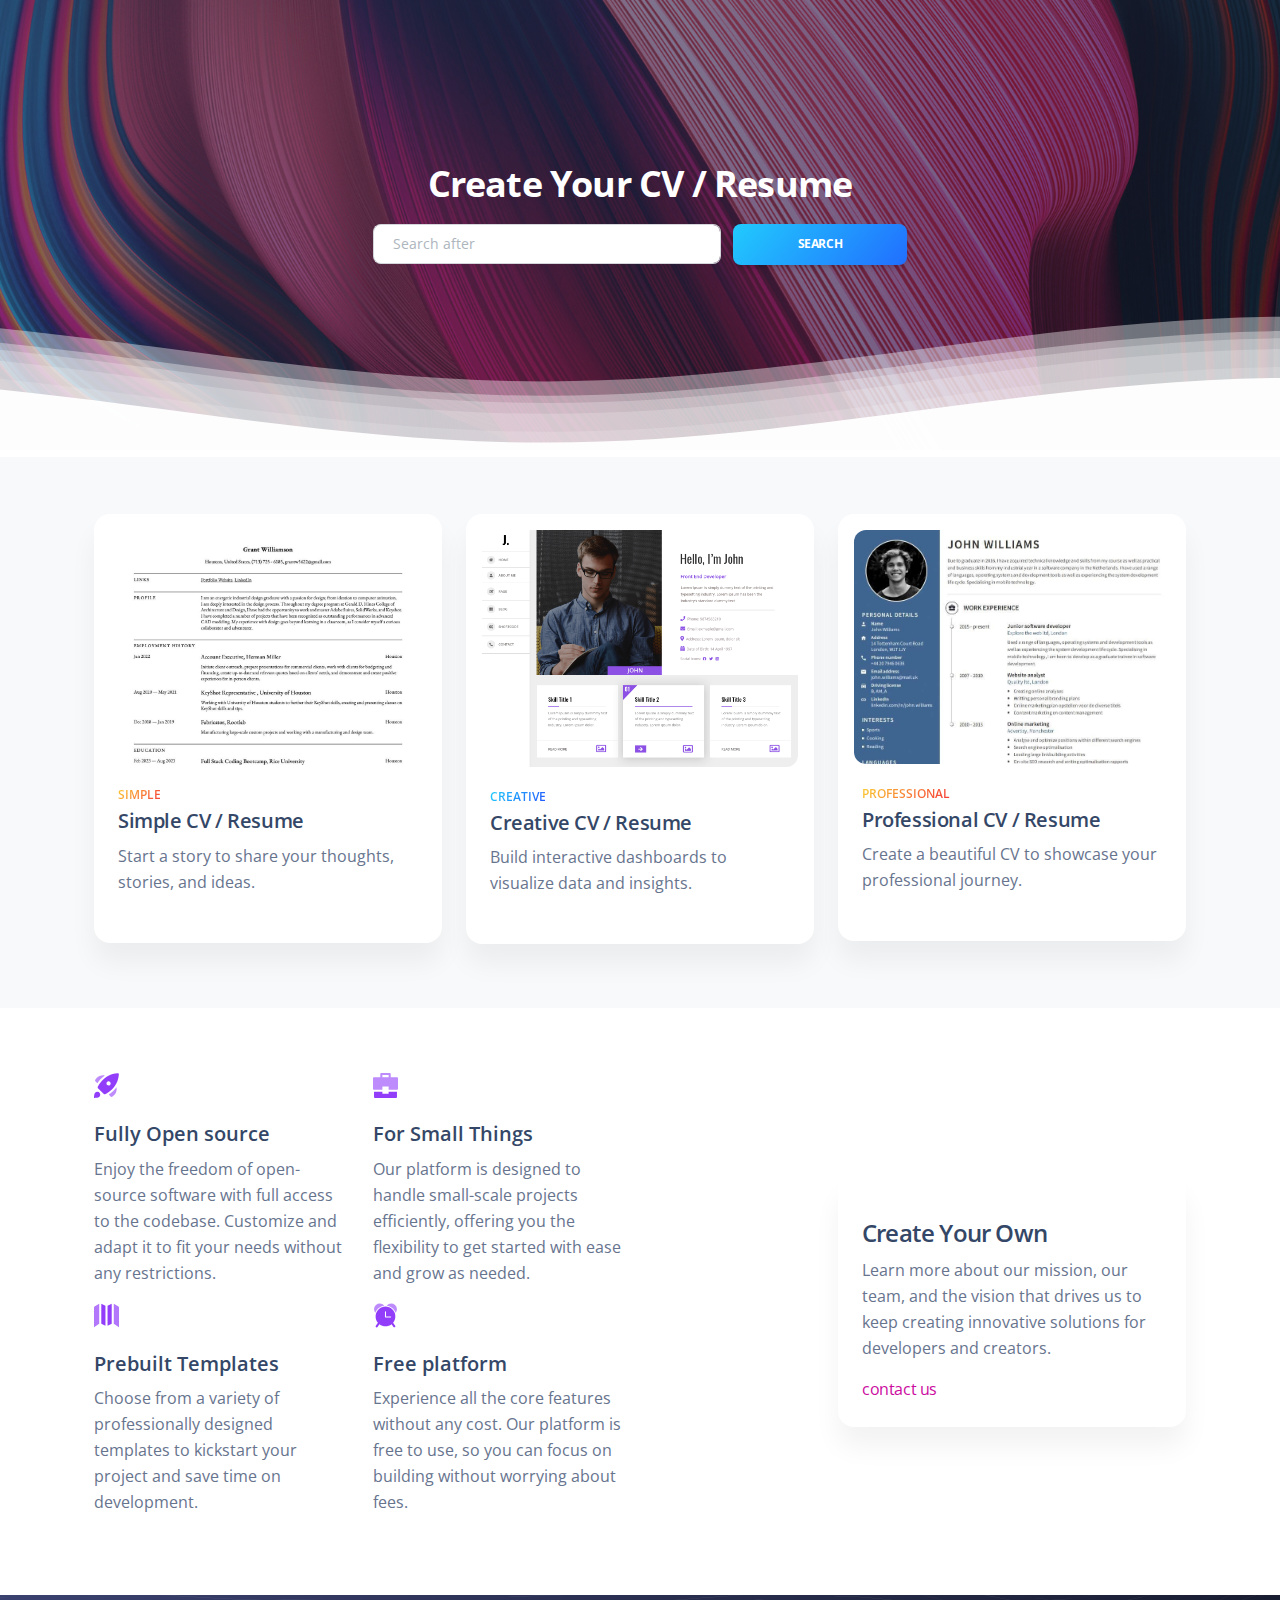
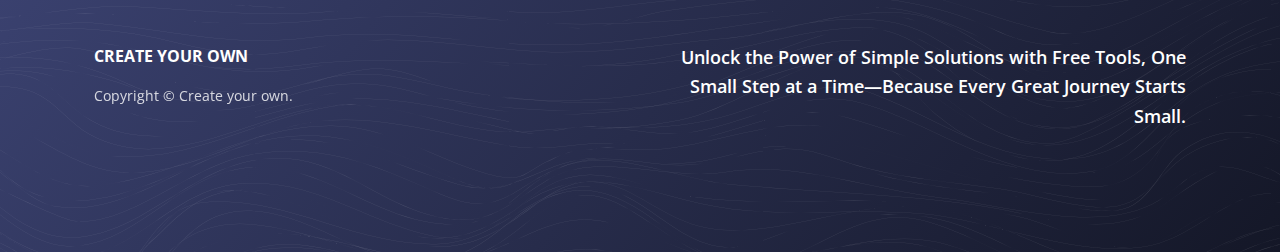
==== index.html @ ec6060fd "initial push" ====
<!DOCTYPE html>
<html lang="en" itemscope itemtype="http://schema.org/WebPage">

<head>
  <meta charset="utf-8" />
  <meta name="viewport" content="width=device-width, initial-scale=1, shrink-to-fit=no" />
  <title>Create Your CV / Resume</title>
  <link href="https://fonts.googleapis.com/css?family=Open+Sans:300,400,600,700" rel="stylesheet" />
  <script src="https://kit.fontawesome.com/42d5adcbca.js" crossorigin="anonymous"></script>

  <link id="pagestyle" href="css/design.css?v=1.1.1" rel="stylesheet" />
  <script src="js/include.js"></script>
</head>

<body class="help-center">
  <header class="position-relative" data-include="scripts/header.html"></header>

  <section class="py-6 bg-gray-100">
    <div class="container">
      <div class="row">
        <div class="col-lg-4 mb-lg-0 mb-4">
          <div class="card">
            <div class="card-header p-0 mx-3 mt-3 position-relative z-index-1">
              <a href="simple/index.html" class="d-block">
                <img src="img/simple.jpg" class="img-fluid border-radius-lg" />
              </a>
            </div>

            <div class="card-body pt-3">
              <span class="text-gradient text-warning text-uppercase text-xs font-weight-bold my-2">Simple</span>
              <a href="simple/index.html" class="text-darker card-title h5 d-block">
                Simple CV / Resume
              </a>
              <p class="card-description mb-4">
                Start a story to share your thoughts, stories, and ideas.
              </p>
            </div>
          </div>
        </div>
        <div class="col-lg-4 mb-lg-0 mb-4">
          <div class="card">
            <div class="card-header p-0 mx-3 mt-3 position-relative z-index-1">
              <a href="creative/index.html" class="d-block">
                <img src="img/creative.jpg" class="img-fluid border-radius-lg" />
              </a>
            </div>

            <div class="card-body pt-3">
              <span class="text-gradient text-info text-uppercase text-xs font-weight-bold my-2">Creative</span>
              <a href="creative/index.html" class="text-darker card-title h5 d-block">
                Creative CV / Resume
              </a>
              <p class="card-description mb-4">
                Build interactive dashboards to visualize data and insights.
              </p>
            </div>
          </div>
        </div>
        <div class="col-lg-4 mb-lg-0 mb-4">
          <div class="card">
            <div class="card-header p-0 mx-3 mt-3 position-relative z-index-1">
              <a href="professional/index.html" class="d-block">
                <img src="img/professional.jpg" class="img-fluid border-radius-lg" />
              </a>
            </div>

            <div class="card-body pt-3">
              <span class="text-gradient text-warning text-uppercase text-xs font-weight-bold my-2">Professional</span>
              <a href="professional/index.html" class="card-title h5 d-block text-darker">
                Professional CV / Resume
              </a>
              <p class="card-description mb-4">
                Create a beautiful CV to showcase your professional journey.
              </p>
            </div>
          </div>
        </div>
      </div>
    </div>
  </section>

  <section class="py-6">
    <div class="container">
      <div class="row align-items-center">
        <div class="col-lg-6">
          <div class="row justify-content-start">
            <div class="col-md-6">
              <div class="info">
                <div class="icon icon-md">
                  <svg width="25px" height="25px" viewBox="0 0 40 40" version="1.1" xmlns="http://www.w3.org/2000/svg"
                    xmlns:xlink="http://www.w3.org/1999/xlink">
                    <title>spaceship</title>
                    <g stroke="none" stroke-width="1" fill="none" fill-rule="evenodd">
                      <g transform="translate(-1720.000000, -592.000000)" fill="#923DFA" fill-rule="nonzero">
                        <g transform="translate(1716.000000, 291.000000)">
                          <g transform="translate(4.000000, 301.000000)">
                            <path
                              d="M39.3,0.706666667 C38.9660984,0.370464027 38.5048767,0.192278529 38.0316667,0.216666667 C14.6516667,1.43666667 6.015,22.2633333 5.93166667,22.4733333 C5.68236407,23.0926189 5.82664679,23.8009159 6.29833333,24.2733333 L15.7266667,33.7016667 C16.2013871,34.1756798 16.9140329,34.3188658 17.535,34.065 C17.7433333,33.98 38.4583333,25.2466667 39.7816667,1.97666667 C39.8087196,1.50414529 39.6335979,1.04240574 39.3,0.706666667 Z M25.69,19.0233333 C24.7367525,19.9768687 23.3029475,20.2622391 22.0572426,19.7463614 C20.8115377,19.2304837 19.9992882,18.0149658 19.9992882,16.6666667 C19.9992882,15.3183676 20.8115377,14.1028496 22.0572426,13.5869719 C23.3029475,13.0710943 24.7367525,13.3564646 25.69,14.31 C26.9912731,15.6116662 26.9912731,17.7216672 25.69,19.0233333 L25.69,19.0233333 Z">
                            </path>
                            <path
                              d="M1.855,31.4066667 C3.05106558,30.2024182 4.79973884,29.7296005 6.43969145,30.1670277 C8.07964407,30.6044549 9.36054508,31.8853559 9.7979723,33.5253085 C10.2353995,35.1652612 9.76258177,36.9139344 8.55833333,38.11 C6.70666667,39.9616667 0,40 0,40 C0,40 0,33.2566667 1.855,31.4066667 Z">
                            </path>
                            <path
                              d="M17.2616667,3.90166667 C12.4943643,3.07192755 7.62174065,4.61673894 4.20333333,8.04166667 C3.31200265,8.94126033 2.53706177,9.94913142 1.89666667,11.0416667 C1.5109569,11.6966059 1.61721591,12.5295394 2.155,13.0666667 L5.47,16.3833333 C8.55036617,11.4946947 12.5559074,7.25476565 17.2616667,3.90166667 L17.2616667,3.90166667 Z"
                              opacity="0.598539807"></path>
                            <path
                              d="M36.0983333,22.7383333 C36.9280725,27.5056357 35.3832611,32.3782594 31.9583333,35.7966667 C31.0587397,36.6879974 30.0508686,37.4629382 28.9583333,38.1033333 C28.3033941,38.4890431 27.4704606,38.3827841 26.9333333,37.845 L23.6166667,34.53 C28.5053053,31.4496338 32.7452344,27.4440926 36.0983333,22.7383333 L36.0983333,22.7383333 Z"
                              id="color-3" opacity="0.598539807"></path>
                          </g>
                        </g>
                      </g>
                    </g>
                  </svg>
                </div>
                <h5>Fully Open source</h5>
                <p>
                  Enjoy the freedom of open-source software with full access
                  to the codebase. Customize and adapt it to fit your needs
                  without any restrictions.
                </p>
              </div>
            </div>
            <div class="col-md-6">
              <div class="info">
                <div class="icon icon-md">
                  <svg width="25px" height="25px" viewBox="0 0 42 42" version="1.1" xmlns="http://www.w3.org/2000/svg"
                    xmlns:xlink="http://www.w3.org/1999/xlink">
                    <title>briefcase-24</title>
                    <g stroke="none" stroke-width="1" fill="none" fill-rule="evenodd">
                      <g transform="translate(-2170.000000, -292.000000)" fill="#923DFA" fill-rule="nonzero">
                        <g transform="translate(1716.000000, 291.000000)">
                          <g id="briefcase-24" transform="translate(454.000000, 1.000000)">
                            <path
                              d="M26.25,31.5 L26.25,35 L15.75,35 L15.75,31.5 L1.75,31.5 L1.75,40.25 C1.75,41.216 2.534,42 3.5,42 L38.5,42 C39.466,42 40.25,41.216 40.25,40.25 L40.25,31.5 L26.25,31.5 Z">
                            </path>
                            <path
                              d="M40.25,7 L29.75,7 L29.75,1.75 C29.75,0.784 28.966,0 28,0 L14,0 C13.034,0 12.25,0.784 12.25,1.75 L12.25,7 L1.75,7 C0.784,7 0,7.784 0,8.75 L0,26.25 C0,27.216 0.784,28 1.75,28 L15.75,28 L15.75,22.75 L26.25,22.75 L26.25,28 L40.25,28 C41.216,28 42,27.216 42,26.25 L42,8.75 C42,7.784 41.216,7 40.25,7 Z M26.25,7 L15.75,7 L15.75,3.5 L26.25,3.5 L26.25,7 Z"
                              opacity="0.6"></path>
                          </g>
                        </g>
                      </g>
                    </g>
                  </svg>
                </div>
                <h5>For Small Things</h5>
                <p>
                  Our platform is designed to handle small-scale projects
                  efficiently, offering you the flexibility to get started
                  with ease and grow as needed.
                </p>
              </div>
            </div>
          </div>
          <div class="row justify-content-start">
            <div class="col-md-6">
              <div class="info">
                <div class="icon icon-md">
                  <svg width="25px" height="25px" viewBox="0 0 45 44" version="1.1" xmlns="http://www.w3.org/2000/svg"
                    xmlns:xlink="http://www.w3.org/1999/xlink">
                    <title>map-big</title>
                    <g stroke="none" stroke-width="1" fill="none" fill-rule="evenodd">
                      <g transform="translate(-2321.000000, -593.000000)" fill="#923DFA" fill-rule="nonzero">
                        <g transform="translate(1716.000000, 291.000000)">
                          <g id="map-big" transform="translate(605.000000, 302.000000)">
                            <polygon points="31.875 0.71625 24.375 4.46625 24.375 40.53375 31.875 36.78375"></polygon>
                            <polygon points="20.625 4.46625 13.125 0.71625 13.125 36.78375 20.625 40.53375"></polygon>
                            <path
                              d="M9.375,0.81375 L0.909375,5.893125 C0.346875,6.230625 0,6.84 0,7.5 L0,43.125 L9.375,37.06125 L9.375,0.81375 Z"
                              opacity="0.70186942"></path>
                            <path
                              d="M44.090625,5.893125 L35.625,0.81375 L35.625,37.06125 L45,43.125 L45,7.5 C45,6.84 44.653125,6.230625 44.090625,5.893125 Z"
                              opacity="0.70186942"></path>
                          </g>
                        </g>
                      </g>
                    </g>
                  </svg>
                </div>
                <h5>Prebuilt Templates</h5>
                <p>
                  Choose from a variety of professionally designed templates
                  to kickstart your project and save time on development.
                </p>
              </div>
            </div>
            <div class="col-md-6">
              <div class="info">
                <div class="icon icon-md">
                  <svg width="25px" height="25px" viewBox="0 0 42 44" version="1.1" xmlns="http://www.w3.org/2000/svg"
                    xmlns:xlink="http://www.w3.org/1999/xlink">
                    <title>time-alarm</title>
                    <g stroke="none" stroke-width="1" fill="none" fill-rule="evenodd">
                      <g transform="translate(-2319.000000, -440.000000)" fill="#923DFA" fill-rule="nonzero">
                        <g transform="translate(1716.000000, 291.000000)">
                          <g id="time-alarm" transform="translate(603.000000, 149.000000)">
                            <path
                              d="M18.8086957,4.70034783 C15.3814926,0.343541521 9.0713063,-0.410050841 4.7145,3.01715217 C0.357693695,6.44435519 -0.395898667,12.7545415 3.03130435,17.1113478 C5.53738466,10.3360568 11.6337901,5.54042955 18.8086957,4.70034783 L18.8086957,4.70034783 Z"
                              opacity="0.6"></path>
                            <path
                              d="M38.9686957,17.1113478 C42.3958987,12.7545415 41.6423063,6.44435519 37.2855,3.01715217 C32.9286937,-0.410050841 26.6185074,0.343541521 23.1913043,4.70034783 C30.3662099,5.54042955 36.4626153,10.3360568 38.9686957,17.1113478 Z"
                              opacity="0.6"></path>
                            <path
                              d="M34.3815652,34.7668696 C40.2057958,27.7073059 39.5440671,17.3375603 32.869743,11.0755718 C26.1954189,4.81358341 15.8045811,4.81358341 9.13025701,11.0755718 C2.45593289,17.3375603 1.79420418,27.7073059 7.61843478,34.7668696 L3.9753913,40.0506522 C3.58549114,40.5871271 3.51710058,41.2928217 3.79673036,41.8941824 C4.07636014,42.4955431 4.66004722,42.8980248 5.32153275,42.9456105 C5.98301828,42.9931963 6.61830436,42.6784048 6.98113043,42.1232609 L10.2744783,37.3434783 C16.5555112,42.3298213 25.4444888,42.3298213 31.7255217,37.3434783 L35.0188696,42.1196087 C35.6014207,42.9211577 36.7169135,43.1118605 37.53266,42.5493622 C38.3484064,41.9868639 38.5667083,40.8764423 38.0246087,40.047 L34.3815652,34.7668696 Z M30.1304348,25.5652174 L21,25.5652174 C20.49574,25.5652174 20.0869565,25.1564339 20.0869565,24.6521739 L20.0869565,15.5217391 C20.0869565,15.0174791 20.49574,14.6086957 21,14.6086957 C21.50426,14.6086957 21.9130435,15.0174791 21.9130435,15.5217391 L21.9130435,23.7391304 L30.1304348,23.7391304 C30.6346948,23.7391304 31.0434783,24.1479139 31.0434783,24.6521739 C31.0434783,25.1564339 30.6346948,25.5652174 30.1304348,25.5652174 Z">
                            </path>
                          </g>
                        </g>
                      </g>
                    </g>
                  </svg>
                </div>
                <h5>Free platform</h5>
                <p>
                  Experience all the core features without any cost. Our
                  platform is free to use, so you can focus on building
                  without worrying about fees.
                </p>
              </div>
            </div>
          </div>
        </div>
        <div class="col-lg-4 ms-auto">
          <div class="card">
            <img class="card-img-top"
              src="https://raw.githubusercontent.com/creativetimofficial/public-assets/master/soft-ui-design-system/assets/img/funny.jpg" />
            <div class="position-relative overflow-hidden" style="height: 50px; margin-top: -50px">
              <div class="position-absolute w-100 top-0 z-index-1">
                <svg class="waves waves-sm" xmlns="http://www.w3.org/2000/svg"
                  xmlns:xlink="http://www.w3.org/1999/xlink" viewBox="0 24 150 40" preserveAspectRatio="none"
                  shape-rendering="auto">
                  <defs>
                    <path id="card-wave" d="M-160 44c30 0 58-18 88-18s 58 18 88 18 58-18 88-18 58 18 88 18 v44h-352z">
                    </path>
                  </defs>
                  <g class="moving-waves">
                    <use xlink:href="#card-wave" x="48" y="-1" fill="rgba(255,255,255,0.30"></use>
                    <use xlink:href="#card-wave" x="48" y="3" fill="rgba(255,255,255,0.35)"></use>
                    <use xlink:href="#card-wave" x="48" y="5" fill="rgba(255,255,255,0.25)"></use>
                    <use xlink:href="#card-wave" x="48" y="8" fill="rgba(255,255,255,0.20)"></use>
                    <use xlink:href="#card-wave" x="48" y="13" fill="rgba(255,255,255,0.15)"></use>
                    <use xlink:href="#card-wave" x="48" y="16" fill="rgba(255,255,255,0.99)"></use>
                  </g>
                </svg>
              </div>
            </div>
            <div class="card-body">
              <h4>Create Your Own</h4>
              <p>
                Learn more about our mission, our team, and the vision that
                drives us to keep creating innovative solutions for developers
                and creators.
              </p>
              <a href="https://www.linkedin.com/in/create-your-own/" class="text-primary icon-move-right"
                target="_blank">contact us
                <i class="fas fa-arrow-right text-xs ms-1"></i>
              </a>
            </div>
          </div>
        </div>
      </div>
    </div>
  </section>

  <footer class="footer py-5 bg-gradient-dark position-relative overflow-hidden" data-include="scripts/footer.html">
  </footer>

  <script src="js/core/bootstrap.min.js" type="text/javascript"></script>
</body>

</html>
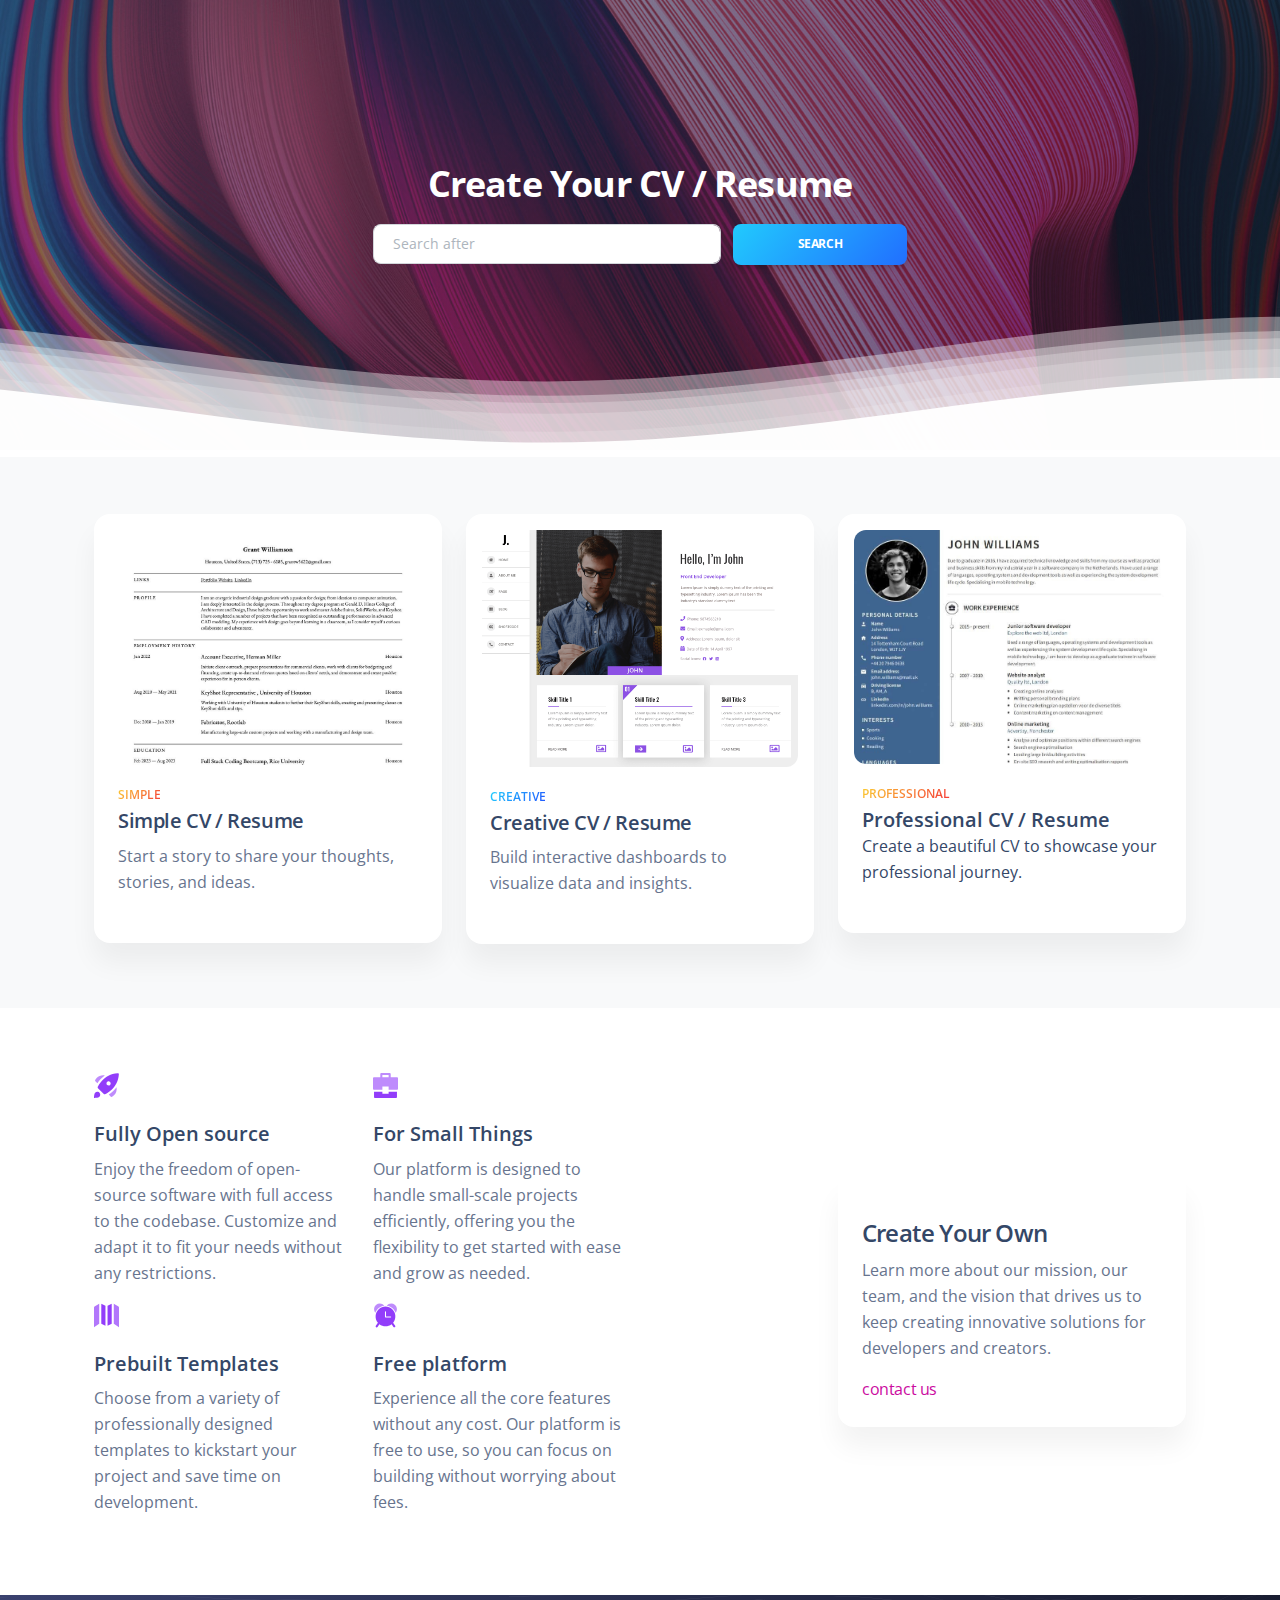
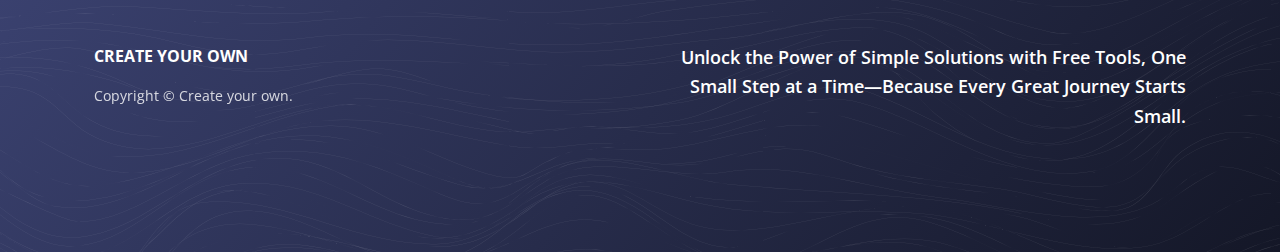
==== commit 5c9e1c3c: "support for github data extraction" ====
--- a/index.html
+++ b/index.html
@@ -10,6 +10,7 @@
 
   <link id="pagestyle" href="css/design.css?v=1.1.1" rel="stylesheet" />
   <script src="js/include.js"></script>
+
 </head>
 
 <body class="help-center">
@@ -21,14 +22,20 @@
         <div class="col-lg-4 mb-lg-0 mb-4">
           <div class="card">
             <div class="card-header p-0 mx-3 mt-3 position-relative z-index-1">
-              <a href="simple/index.html" class="d-block">
+              <a data-bs-toggle="modal" data-bs-target="#dataSelectionModalForm" data-title="Create Simple Resume"
+                data-subtitle="Extract information from the GitHub / linkedin / add manually"
+                data-href="simple/index.html" class="d-block">
                 <img src="img/simple.jpg" class="img-fluid border-radius-lg" />
               </a>
             </div>
 
             <div class="card-body pt-3">
-              <span class="text-gradient text-warning text-uppercase text-xs font-weight-bold my-2">Simple</span>
-              <a href="simple/index.html" class="text-darker card-title h5 d-block">
+              <span class="text-gradient text-warning text-uppercase text-xs font-weight-bold my-2"
+                data-bs-target="#dataSelectionModalForm" data-title="Create Simple Resume"
+                data-subtitle="Extract information from the GitHub / linkedin / add manually"
+                data-href="simple/index.html">Simple</span>
+              <a data-bs-toggle="modal" data-bs-target="#dataSelectionModalForm" data-bs-id="simple"
+                class="text-darker card-title h5 d-block">
                 Simple CV / Resume
               </a>
               <p class="card-description mb-4">
@@ -40,14 +47,19 @@
         <div class="col-lg-4 mb-lg-0 mb-4">
           <div class="card">
             <div class="card-header p-0 mx-3 mt-3 position-relative z-index-1">
-              <a href="creative/index.html" class="d-block">
+              <a data-bs-toggle="modal" data-bs-target="#dataSelectionModalForm" data-title="Create Creative Resume"
+                data-subtitle="Extract information from the GitHub / linkedin / add manually"
+                data-href="creative/index.html" class="d-block">
                 <img src="img/creative.jpg" class="img-fluid border-radius-lg" />
               </a>
             </div>
 
             <div class="card-body pt-3">
               <span class="text-gradient text-info text-uppercase text-xs font-weight-bold my-2">Creative</span>
-              <a href="creative/index.html" class="text-darker card-title h5 d-block">
+              <a data-bs-toggle="modal" data-bs-target="#dataSelectionModalForm"
+                class="text-darker card-title h5 d-block" data-title="Create Creative Resume"
+                data-subtitle="Extract information from the GitHub / linkedin / add manually"
+                data-href="creative/index.html">
                 Creative CV / Resume
               </a>
               <p class="card-description mb-4">
@@ -59,19 +71,25 @@
         <div class="col-lg-4 mb-lg-0 mb-4">
           <div class="card">
             <div class="card-header p-0 mx-3 mt-3 position-relative z-index-1">
-              <a href="professional/index.html" class="d-block">
+              <a data-bs-toggle="modal" data-bs-target="#dataSelectionModalForm" data-title="Create professional Resume"
+                data-subtitle="Extract information from the GitHub / linkedin / add manually"
+                data-href="professional/index.html" class="d-block">
                 <img src="img/professional.jpg" class="img-fluid border-radius-lg" />
               </a>
             </div>
 
             <div class="card-body pt-3">
-              <span class="text-gradient text-warning text-uppercase text-xs font-weight-bold my-2">Professional</span>
-              <a href="professional/index.html" class="card-title h5 d-block text-darker">
+              <span class="text-gradient text-warning text-uppercase text-xs font-weight-bold my-2"
+                data-title="Create professional Resume"
+                data-subtitle="Extract information from the GitHub / linkedin / add manually"
+                data-href="professional/index.html">Professional</span>
+              <adata-bs-toggle="modal" data-bs-target="#dataSelectionModalForm"
+                class="card-title h5 d-block text-darker">
                 Professional CV / Resume
-              </a>
-              <p class="card-description mb-4">
-                Create a beautiful CV to showcase your professional journey.
-              </p>
+                </a>
+                <p class="card-description mb-4">
+                  Create a beautiful CV to showcase your professional journey.
+                </p>
             </div>
           </div>
         </div>
@@ -260,10 +278,59 @@
     </div>
   </section>
 
+  <div class="modal fade" id="dataSelectionModalForm" tabindex="-1" aria-labelledby="exampleModalForm"
+    aria-hidden="true">
+    <div class="modal-dialog modal-danger modal-dialog-centered modal-" role="document">
+      <div class="modal-content">
+        <div class="modal-body p-0">
+          <div class="card bg-gray-200 shadow border-0 mb-0">
+            <div class="card-header text-start">
+              <h3 class="font-weight-bolder text-info text-gradient mb-1" id="modalTitle">
+                Create your CV / Resume
+              </h3>
+              <p class="mb-0" id="modalSubtitle">Site will be hosted in GitHub pages</p>
+            </div>
+            <div class="card-body"><form role="form" id="modal-form" method="post" autocomplete="off">
+              <div class="card-body">
+                <div class="mb-4">
+                  <label>GitHub (Optional)</label>
+                  <div class="input-group">
+                    <input type="text" class="form-control" placeholder="https://github.com/create-your-own" id="github">
+                  </div>
+                </div>
+                <div class="mb-4"></div>
+                  <label>linkedIn (Optional)</label>
+                  <div class="input-group">
+                    <input type="text" class="form-control" placeholder="https://www.linkedin.com/in/create-your-own/" id="linkedin">
+                  </div>
+                </div>
+                <div class="mb-4">
+                  <div class="input-group">
+                    <input type="hidden" id="baseurl" >
+                  </div>
+                </div>
+               
+                  <div class="col-md-12">
+                    <button type="button" class="btn bg-gradient-info mt-4 mb-0" style="color: white; float: right;" id="modalActionButton">
+                      Create
+                    </button>
+                  </div>
+                </div>
+              </div>
+          </div>
+
+        </div>
+      </div>
+    </div>
+  </div>
+  </div>
+
+
   <footer class="footer py-5 bg-gradient-dark position-relative overflow-hidden" data-include="scripts/footer.html">
   </footer>
 
   <script src="js/core/bootstrap.min.js" type="text/javascript"></script>
+  <script src="js/modal.js"></script>
 </body>
 
 </html>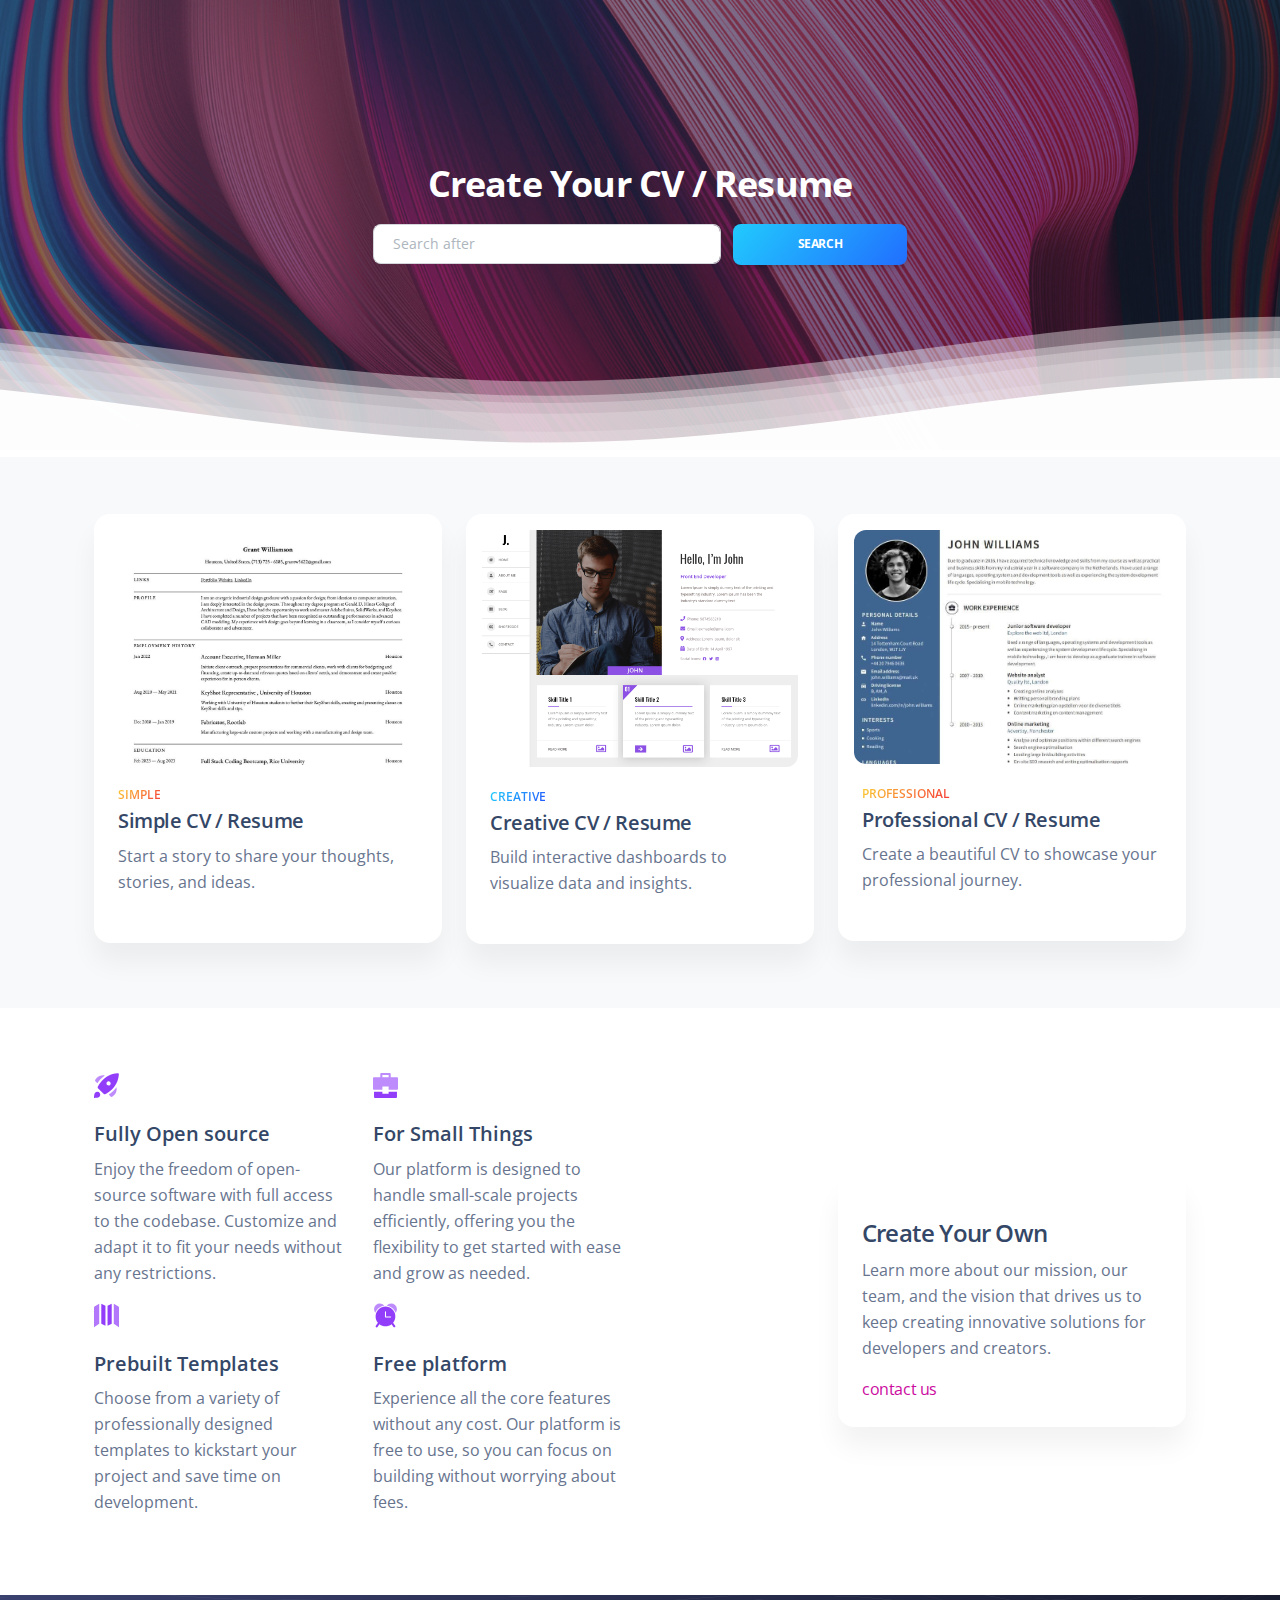
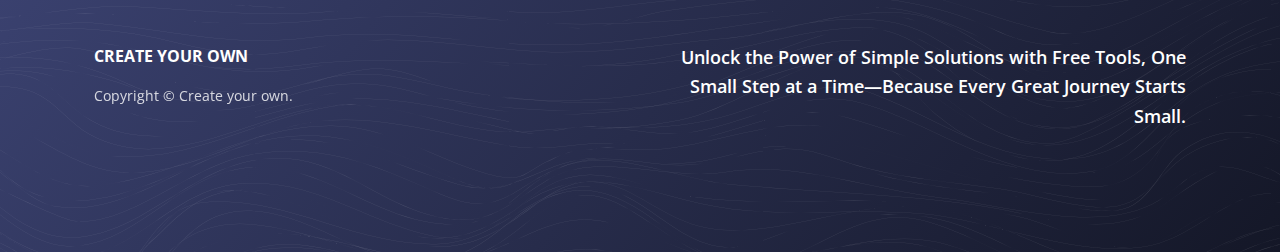
==== commit b0cd3868: "Update index.html" ====
--- a/index.html
+++ b/index.html
@@ -4,12 +4,31 @@
 <head>
   <meta charset="utf-8" />
   <meta name="viewport" content="width=device-width, initial-scale=1, shrink-to-fit=no" />
+  <meta name="description" content="Create your CV or resume with ease. Choose from simple, creative, and professional templates, extract information from GitHub or LinkedIn, or manually enter your details." />
+  <meta name="keywords" content="CV, Resume, Create Resume, CV templates, Professional CV, Simple Resume, Creative Resume" />
+  <meta name="author" content="Your Name or Company" />
+  <meta name="robots" content="index, follow" />
+  
+  <!-- Open Graph for social media -->
+  <meta property="og:title" content="Create Your CV / Resume" />
+  <meta property="og:description" content="Easily build your CV or resume using various templates and integrate data from LinkedIn or GitHub." />
+  <meta property="og:image" content="https://my-resumes.github.io/" />
+  <meta property="og:url" content="https://my-resumes.github.io/" />
+  <meta property="og:type" content="website" />
+
+  <!-- Twitter Card -->
+  <meta name="twitter:card" content="summary_large_image" />
+  <meta name="twitter:title" content="Create Your CV / Resume" />
+  <meta name="twitter:description" content="Choose from multiple resume templates, integrate data from LinkedIn, GitHub, or enter manually." />
+  <meta name="twitter:image" content="https://my-resumes.github.io/" />
+
   <title>Create Your CV / Resume</title>
+  
   <link href="https://fonts.googleapis.com/css?family=Open+Sans:300,400,600,700" rel="stylesheet" />
   <script src="https://kit.fontawesome.com/42d5adcbca.js" crossorigin="anonymous"></script>
-
   <link id="pagestyle" href="css/design.css?v=1.1.1" rel="stylesheet" />
   <script src="js/include.js"></script>
+
 
 </head>
 
@@ -22,19 +41,19 @@
         <div class="col-lg-4 mb-lg-0 mb-4">
           <div class="card">
             <div class="card-header p-0 mx-3 mt-3 position-relative z-index-1">
-              <a data-bs-toggle="modal" data-bs-target="#dataSelectionModalForm" data-title="Create Simple Resume"
-                data-subtitle="Extract information from the GitHub / linkedin / add manually"
-                data-href="simple/index.html" class="d-block">
+              <a  href="simple/index.html" data-title="Create Simple Resume"
+                data-subtitle="Extract information from the GitHub / linkedin / add manually"
+                data-href="simple/index.html" class="d-block" >
                 <img src="img/simple.jpg" class="img-fluid border-radius-lg" />
               </a>
             </div>
 
             <div class="card-body pt-3">
               <span class="text-gradient text-warning text-uppercase text-xs font-weight-bold my-2"
-                data-bs-target="#dataSelectionModalForm" data-title="Create Simple Resume"
+                href="simple/index.html" data-title="Create Simple Resume"
                 data-subtitle="Extract information from the GitHub / linkedin / add manually"
                 data-href="simple/index.html">Simple</span>
-              <a data-bs-toggle="modal" data-bs-target="#dataSelectionModalForm" data-bs-id="simple"
+              <a  href="simple/index.html" data-bs-id="simple"
                 class="text-darker card-title h5 d-block">
                 Simple CV / Resume
               </a>
@@ -47,7 +66,7 @@
         <div class="col-lg-4 mb-lg-0 mb-4">
           <div class="card">
             <div class="card-header p-0 mx-3 mt-3 position-relative z-index-1">
-              <a data-bs-toggle="modal" data-bs-target="#dataSelectionModalForm" data-title="Create Creative Resume"
+              <a  href="creative/index.html" data-title="Create Creative Resume"
                 data-subtitle="Extract information from the GitHub / linkedin / add manually"
                 data-href="creative/index.html" class="d-block">
                 <img src="img/creative.jpg" class="img-fluid border-radius-lg" />
@@ -56,7 +75,7 @@
 
             <div class="card-body pt-3">
               <span class="text-gradient text-info text-uppercase text-xs font-weight-bold my-2">Creative</span>
-              <a data-bs-toggle="modal" data-bs-target="#dataSelectionModalForm"
+              <a  href="creative/index.html"
                 class="text-darker card-title h5 d-block" data-title="Create Creative Resume"
                 data-subtitle="Extract information from the GitHub / linkedin / add manually"
                 data-href="creative/index.html">
@@ -71,7 +90,7 @@
         <div class="col-lg-4 mb-lg-0 mb-4">
           <div class="card">
             <div class="card-header p-0 mx-3 mt-3 position-relative z-index-1">
-              <a data-bs-toggle="modal" data-bs-target="#dataSelectionModalForm" data-title="Create professional Resume"
+              <a  href="professional/index.html" data-title="Create professional Resume"
                 data-subtitle="Extract information from the GitHub / linkedin / add manually"
                 data-href="professional/index.html" class="d-block">
                 <img src="img/professional.jpg" class="img-fluid border-radius-lg" />
@@ -83,7 +102,7 @@
                 data-title="Create professional Resume"
                 data-subtitle="Extract information from the GitHub / linkedin / add manually"
                 data-href="professional/index.html">Professional</span>
-              <adata-bs-toggle="modal" data-bs-target="#dataSelectionModalForm"
+              <a href="professional/index.html"
                 class="card-title h5 d-block text-darker">
                 Professional CV / Resume
                 </a>
